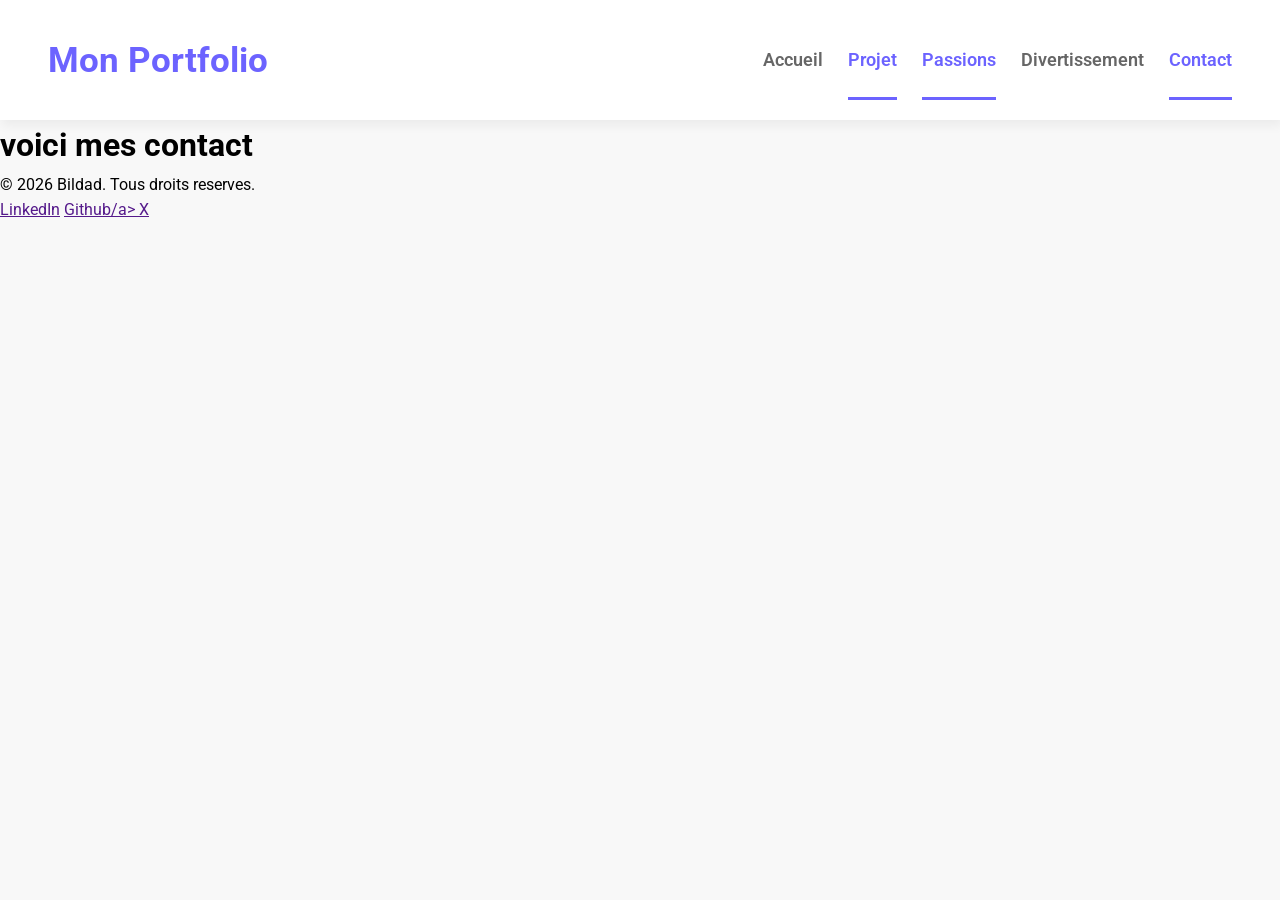
==== contact.html @ 751a1dee "Stylisation du menu et creation" ====
<!DOCTYPE html>
<html lang="en">
<head>
    <meta charset="UTF-8">
    <meta name="viewport" content="width=device-width, initial-scale=1.0">
    <title>Mon Portifolio</title>
    <link rel="stylesheet" href="css/style.css">
    <link rel="preconnect" href="https://fonts.googleapis.com">
    <link rel="preconnect" href="https://fonts.gstatic.com" crossorigin>
    <link href="https://fonts.googleapis.com/css2?family=Roboto+Mono:ital,wght@0,100..700;1,100..700&family=Roboto:ital,wght@0,100..900;1,100..900&display=swap" rel="stylesheet">
<body>
    <header>
        <div>
            <a href="">Mon Portfolio</a>
        </div>
        <nav>
            <ul>
                <li><a href="index.html">Accueil</a></li>
                <li><a href="projet.html"class="active">Projet</a></li>
                <li><a href="passions.html"class="active">Passions</a></li>
                <li><a href="divertissement.html">Divertissement</a></li>
                <li><a href="contact.html"class="active">Contact</a></li>
            </ul>
        </nav>
    </header>
    <main>
        <h1>voici mes contact</h1>
    </main>
    <footer> 
         <p>&copy; 2026 Bildad. Tous droits reserves.</p>
         <p>
            <a href="">LinkedIn</a>
            <a href="">Github/a>
            <a href="">X</a>  
         </p>
          <div class="Social-icons">
          </div>
    </footer>
</body>
</html>
---- css/style.css ----
:root {
    --viole-doux: #6C63FF;
    --viole-fonce: #534EDD;
    --orange-vif:  #FFA726;
    --gris-tres-fonce: #666;
    --gris-tres-clair: #F8F8F8;
    --gris-clair:     #EEE;
}


* {
   margin: 0;
   padding: 0;
   box-sizing: border-box; 
}

body {
     background-color: var(--gris-tres-clair);
     font-family: Roboto,sans-serif;
     line-height: 1.6;
    }

    header {
        background-color: white;
        box-shadow: 2px  6px 10px rgba(0,0,0,0.05);
        position:sticky;
        top: 0;
        z-index: 100;
        display: flex;
        justify-content: space-between;
        align-items: center;
        padding: 2rem 3rem;
    }

    header div a {
        text-decoration: none;
        font-size: 2.2rem;
        font-weight: bold;
        color: var(--viole-doux);
    }
    ul li{
        list-style: none;
        margin-left:25px;
    }

    ul {
        display: flex;
    
    }
ul li a {
    text-decoration: none;
    color: var(--gris-tres-fonce);
    font-weight: 600;
    font-size: 1.1rem;
    position: relative;
    padding: 30px 0;
}

ul li a:hover {
    color: var(--viole-doux);
}

ul li a::after {
    content: '';
    position: absolute;
    left: 0;
    bottom: 0;
    height: 3px;
    width: 0%;
    background-color: var(--viole-doux);
    transition: width 0.3s ease;
}

ul li a:hover::after{
    width: 100%;
}

a.active {
    color: var(--viole-doux);
}

a.active::after{
    width: 100%;
}
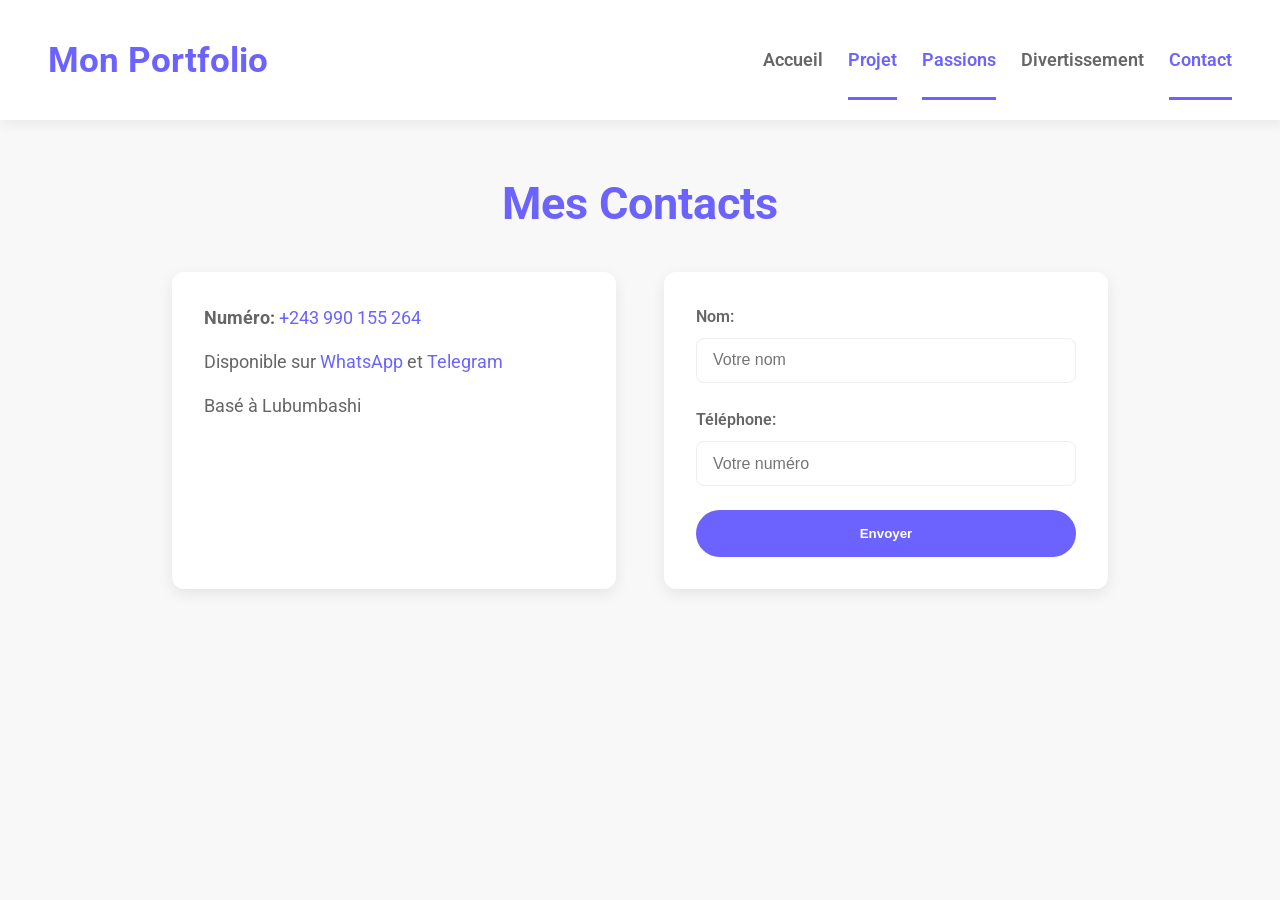
==== commit bff724d6: "creation de la page projets et contact" ====
--- a/contact.html
+++ b/contact.html
@@ -24,15 +24,28 @@
         </nav>
     </header>
     <main>
-        <h1>voici mes contact</h1>
-    </main>
-    <footer> 
-         <p>&copy; 2026 Bildad. Tous droits reserves.</p>
-         <p>
-            <a href="">LinkedIn</a>
-            <a href="">Github/a>
-            <a href="">X</a>  
-         </p>
+        <main>
+    <section class="contact-section">
+        <h1>Mes Contacts</h1>
+        <div class="contact-container">
+            <div class="contact-info">
+                <p><strong>Numéro:</strong> <a href="tel:+243990155264">+243 990 155 264</a></p>
+                <p>Disponible sur <a href="https://wa.me/243990155264" target="_blank">WhatsApp</a> et <a href="https://t.me/243990155264" target="_blank">Telegram</a></p>
+                <p>Basé à Lubumbashi</p>
+            </div>
+            <div class="contact-form">
+                <form action="#" method="post">
+                    <label for="name">Nom:</label>
+                    <input type="text" id="name" name="name" placeholder="Votre nom" required>
+                    <label for="phone">Téléphone:</label>
+                    <input type="tel" id="phone" name="phone" placeholder="Votre numéro" required>
+
+                    <button type="submit">Envoyer</button>
+                </form>
+            </div>
+        </div>
+    </section>
+</main>
           <div class="Social-icons">
           </div>
     </footer>
--- a/css/style.css
+++ b/css/style.css
@@ -7,7 +7,6 @@
     --gris-clair:     #EEE;
 }
 
-
 * {
    margin: 0;
    padding: 0;
@@ -15,38 +14,40 @@
 }
 
 body {
-     background-color: var(--gris-tres-clair);
-     font-family: Roboto,sans-serif;
-     line-height: 1.6;
-    }
-
-    header {
-        background-color: white;
-        box-shadow: 2px  6px 10px rgba(0,0,0,0.05);
-        position:sticky;
-        top: 0;
-        z-index: 100;
-        display: flex;
-        justify-content: space-between;
-        align-items: center;
-        padding: 2rem 3rem;
-    }
-
-    header div a {
-        text-decoration: none;
-        font-size: 2.2rem;
-        font-weight: bold;
-        color: var(--viole-doux);
-    }
-    ul li{
-        list-style: none;
-        margin-left:25px;
-    }
-
-    ul {
-        display: flex;
+  background-color: var(--gris-tres-clair);
+  font-family: Roboto,sans-serif;
+  line-height: 1.6;
+}
+
+header {
+    background-color: white;
+    box-shadow: 2px  6px 10px rgba(0,0,0,0.05);
+    position:sticky;
+    top: 0;
+    z-index: 100;
+    display: flex;
+    justify-content: space-between;
+    align-items: center;
+    padding: 2rem 3rem;
+}
+
+header div a { 
+    text-decoration: none;
+    font-size: 2.2rem;
+    font-weight: bold;
+    color: var(--viole-doux);
+}
+
+ul li{
+    list-style: none;
+    margin-left: 25px;
+}
+
+ul {
+  display: flex;
     
-    }
+}
+
 ul li a {
     text-decoration: none;
     color: var(--gris-tres-fonce);
@@ -81,4 +82,327 @@
 
 a.active::after{
     width: 100%;
-}+}
+
+.hero {
+    display: flex;
+    justify-content: center;
+    align-items: center;
+    gap: 5rem;
+    text-align: center;
+    margin: 10rem 2rem;
+}
+.hero img{
+    width: 300px;
+    height: 300px;
+    object-fit: cover;
+    border-radius: 50%;
+    border: 8px solid var(--viole-doux);
+}
+
+.hero h1 {
+    color: var(--viole-fonce);
+    font-size: 4rem;
+    font-weight: 700;
+    margin-bottom: 1.2rem;
+}
+
+.hero p{
+    color: var(--gris-tres-fonce);
+    font-size: 1.3rem;
+    margin-bottom: 1.2rem;
+}
+
+.hero a {
+    text-decoration: none;
+    display: inline-block;
+    background-color: var(--viole-doux);
+    color: white;
+    padding: 15px 30px;
+    border-radius: 50px;
+    text-transform: uppercase;
+    letter-spacing: 1.1px;
+    font-size: 600;
+    margin-top: 1rem;
+    transition:background-color 0.3s ease , transform 0.2s ease;
+}
+.hero a:hover{
+ background-color: var(--gris-tres-fonce);
+ transform:translateY(-3px) ;
+}
+
+.apropos{
+    width: 800px;
+    margin: 2.6rem auto;
+    text-align: center;
+}
+
+section h2 {
+    color: var(--viole-doux);
+    font-size: 2.6rem;
+    font-weight: 700;
+    position: relative;
+    text-align: center;
+}
+
+section h2 ::after {
+    content: '';
+    display: block;
+    width: 60px;
+    height: 4px;
+    background-color: var(--viole-doux);
+    margin: 1.2rem auto ;
+    border-radius: 2px;
+}
+
+.apropos p {
+    margin-bottom: 2em;
+    color: var(--gris-fonce);
+    font-size: 1.3rem;
+}
+
+.competences table {
+    width: 80%;
+    margin: 0 auto;
+    border-collapse: collapse;
+    background-color: #FFF;
+    box-shadow: 0  5px 15px rgb(0,0,0,0.08);
+    border-radius: 10px;
+    overflow: hidden;
+}
+
+.competences table th , .competences table td {
+    padding: 15px;
+}
+
+.competences table thead {
+    background-color: var(--viole-doux);
+    color: #FFF;
+    text-transform: uppercase;
+}
+
+.competences table tbody td {
+    border-bottom: 1px solid var(--gris-clair);
+}
+
+.competences table tbody tr:nth-child(even) {
+    background-color:#FDFDFD ;
+}
+
+.competences table tbody tr {
+    transition: background-color 0.3s ease;
+}
+
+.competences table tbody tr:hover{
+    background-color: #F0f0f0;
+}
+.competences table thead th {
+    text-align: left;
+}
+
+footer {
+    margin-top: 3rem;
+    background-color: var(--viole-doux);
+    padding: 3rem 0;
+    text-align: center;
+}
+
+footer p {
+    color: white;
+    margin-bottom: 1.2rem;
+}
+
+footer a {
+    display: inline-block;
+    font-size: 1.6rem;
+    color: white;
+    margin: 0 10px;
+    transition: color 0.3 ease , transform 0.2s ease;
+}
+
+footer a:hover {
+       color: var(--orange-vif);
+       transform: translateY(-3px);
+}
+.projets{
+    padding: 50px 20px;
+    align-items: center;
+}
+.cards{
+    display: grid;
+    grid-template-columns: repeat(auto-fit, minmax(330px, 1fr));
+    gap: 30px;
+  
+}
+.card{
+    background: #fff;
+    border-radius: 12px;
+    overflow: hidden;
+    text-align: left;
+    transition: 0.3s;
+    box-shadow: 0 5px 15px rgb(0, 0,0,0.08);
+}
+.card:hover{
+    transform: translateY(-8px);
+    box-shadow: 0 10px 25px rgb(0, 0,0,0.15);
+}
+.card img{
+    width: 100%;
+    height: 10.5rem;
+    object-fit: cover;
+    border-bottom: 4px solid var(--violet-doux);
+    border-radius: 0;   
+    padding: 0;
+
+}
+.card h3{
+    font-size: 18px;
+    margin: 15px;
+    color: var(--violet-doux);
+}
+.card p{
+    font-size: 14px;
+    margin: 0 15px 15px;
+    color: var(--gris-fonce);
+}
+.tags{
+    margin-top: 10px;
+    padding: 15px;
+}
+.tags span{
+    display: inline-block;
+    background: #EEE;
+    padding: 5px 10px;
+    border-radius: 20px;
+    font-size: 12px;
+    margin-right: 5px 5px 10px 0;
+    font-size: 1rem;
+    color: var(--violet-fonce);
+}
+.link{
+    display: flex;
+    justify-content: space-between;
+    padding: 10px 15px 15px;
+    border-top: 2px solid #EEE;
+}
+.link a{
+    text-decoration: none;
+    color: var(--gris-trés-fonce);
+    font-weight: bold;
+    font-size: 14px;
+}
+.link a:hover{
+    text-decoration: underline;
+}
+h1 {
+    color: var(--viole-doux);
+    font-size: 2.6rem;
+    font-weight: 700;
+    position: relative;
+    text-align: center;
+}
+
+h1 ::after {
+    content: '';
+    display: block;
+    width: 60px;
+    height: 4px;
+    background-color: var(--viole-doux);
+    margin: 1.2rem auto ;
+    border-radius: 2px;
+}
+
+.contact-section {
+    max-width: 1000px;
+    margin: 3rem auto;
+    padding: 0 2rem;
+}
+
+.contact-section h1 {
+    text-align: center;
+    color: var(--viole-doux);
+    margin-bottom: 2rem;
+    font-size: 2.8rem;
+}
+
+.contact-container {
+    display: flex;
+    flex-wrap: wrap;
+    gap: 3rem;
+    justify-content: space-between;
+}
+
+.contact-info {
+    flex: 1 1 300px;
+    background-color: #fff;
+    padding: 2rem;
+    border-radius: 12px;
+    box-shadow: 0 5px 15px rgba(0,0,0,0.08);
+}
+
+.contact-info p {
+    margin-bottom: 1rem;
+    font-size: 1.1rem;
+    color: var(--gris-tres-fonce);
+}
+
+.contact-info a {
+    color: var(--viole-doux);
+    text-decoration: none;
+}
+
+.contact-info a:hover {
+    text-decoration: underline;
+}
+
+.contact-form {
+    flex: 1 1 300px;
+    background-color: #fff;
+    padding: 2rem;
+    border-radius: 12px;
+    box-shadow: 0 5px 15px rgba(0,0,0,0.08);
+}
+
+.contact-form form {
+    display: flex;
+    flex-direction: column;
+}
+
+.contact-form label {
+    margin-bottom: 0.5rem;
+    font-weight: 600;
+    color: var(--gris-tres-fonce);
+}
+
+.contact-form input {
+    padding: 0.8rem 1rem;
+    margin-bottom: 1.5rem;
+    border-radius: 8px;
+    border: 1px solid var(--gris-clair);
+    font-size: 1rem;
+}
+
+.contact-form button {
+    padding: 1rem;
+    background-color: var(--viole-doux);
+    color: white;
+    border: none;
+    border-radius: 50px;
+    font-weight: 600;
+    cursor: pointer;
+    transition: background-color 0.3s ease, transform 0.2s ease;
+}
+
+.contact-form button:hover {
+    background-color: var(--gris-tres-fonce);
+    transform: translateY(-3px);
+}
+
+@media (max-width: 768px) {
+    .contact-container {
+        flex-direction: column;
+        gap: 2rem;
+        padding: 1.2rem;
+    }
+}
+
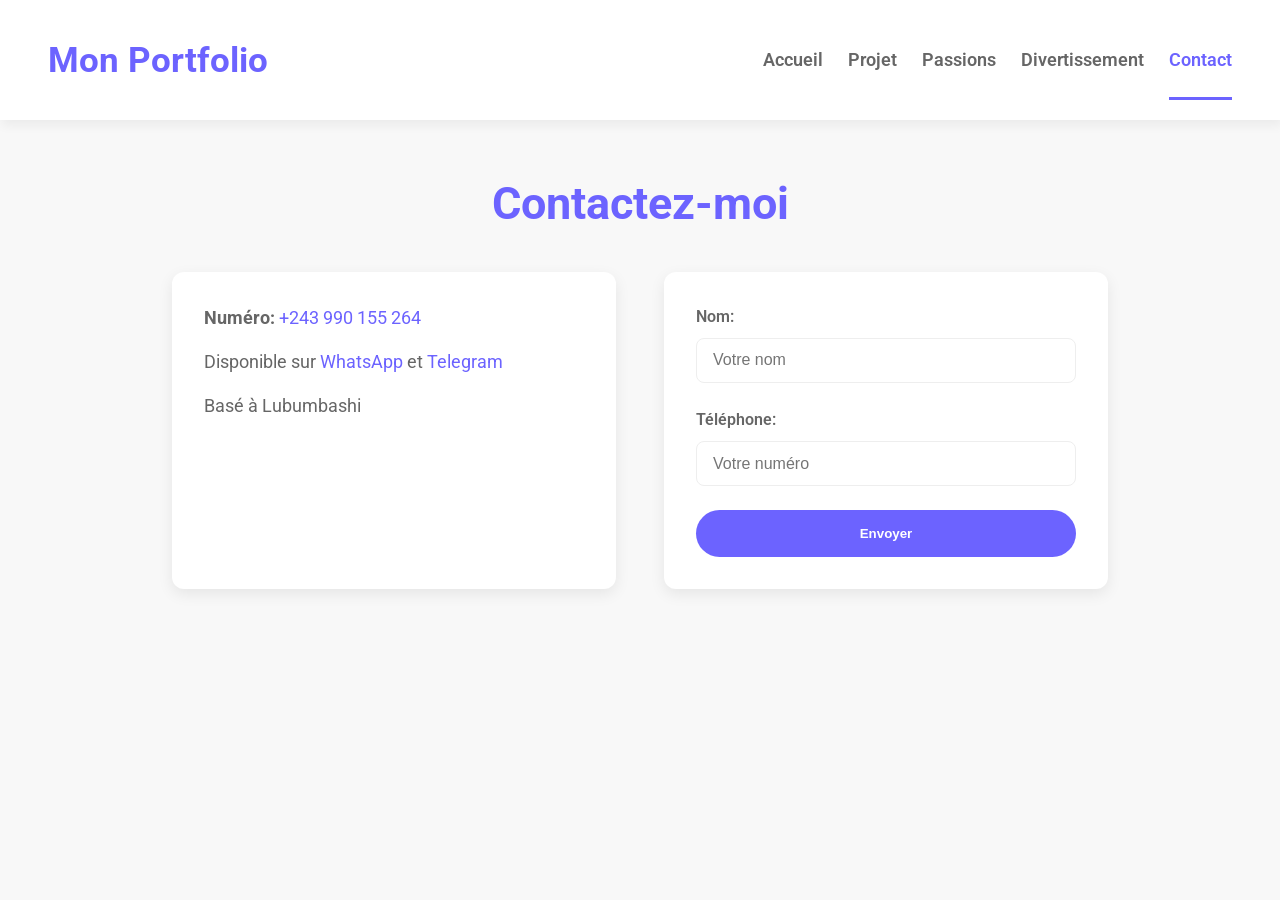
==== commit d3934dbf: "finalisation du projet" ====
--- a/contact.html
+++ b/contact.html
@@ -16,8 +16,8 @@
         <nav>
             <ul>
                 <li><a href="index.html">Accueil</a></li>
-                <li><a href="projet.html"class="active">Projet</a></li>
-                <li><a href="passions.html"class="active">Passions</a></li>
+                <li><a href="projet.html">Projet</a></li>
+                <li><a href="passions.html">Passions</a></li>
                 <li><a href="divertissement.html">Divertissement</a></li>
                 <li><a href="contact.html"class="active">Contact</a></li>
             </ul>
@@ -26,7 +26,7 @@
     <main>
         <main>
     <section class="contact-section">
-        <h1>Mes Contacts</h1>
+        <h1>Contactez-moi</h1>
         <div class="contact-container">
             <div class="contact-info">
                 <p><strong>Numéro:</strong> <a href="tel:+243990155264">+243 990 155 264</a></p>
